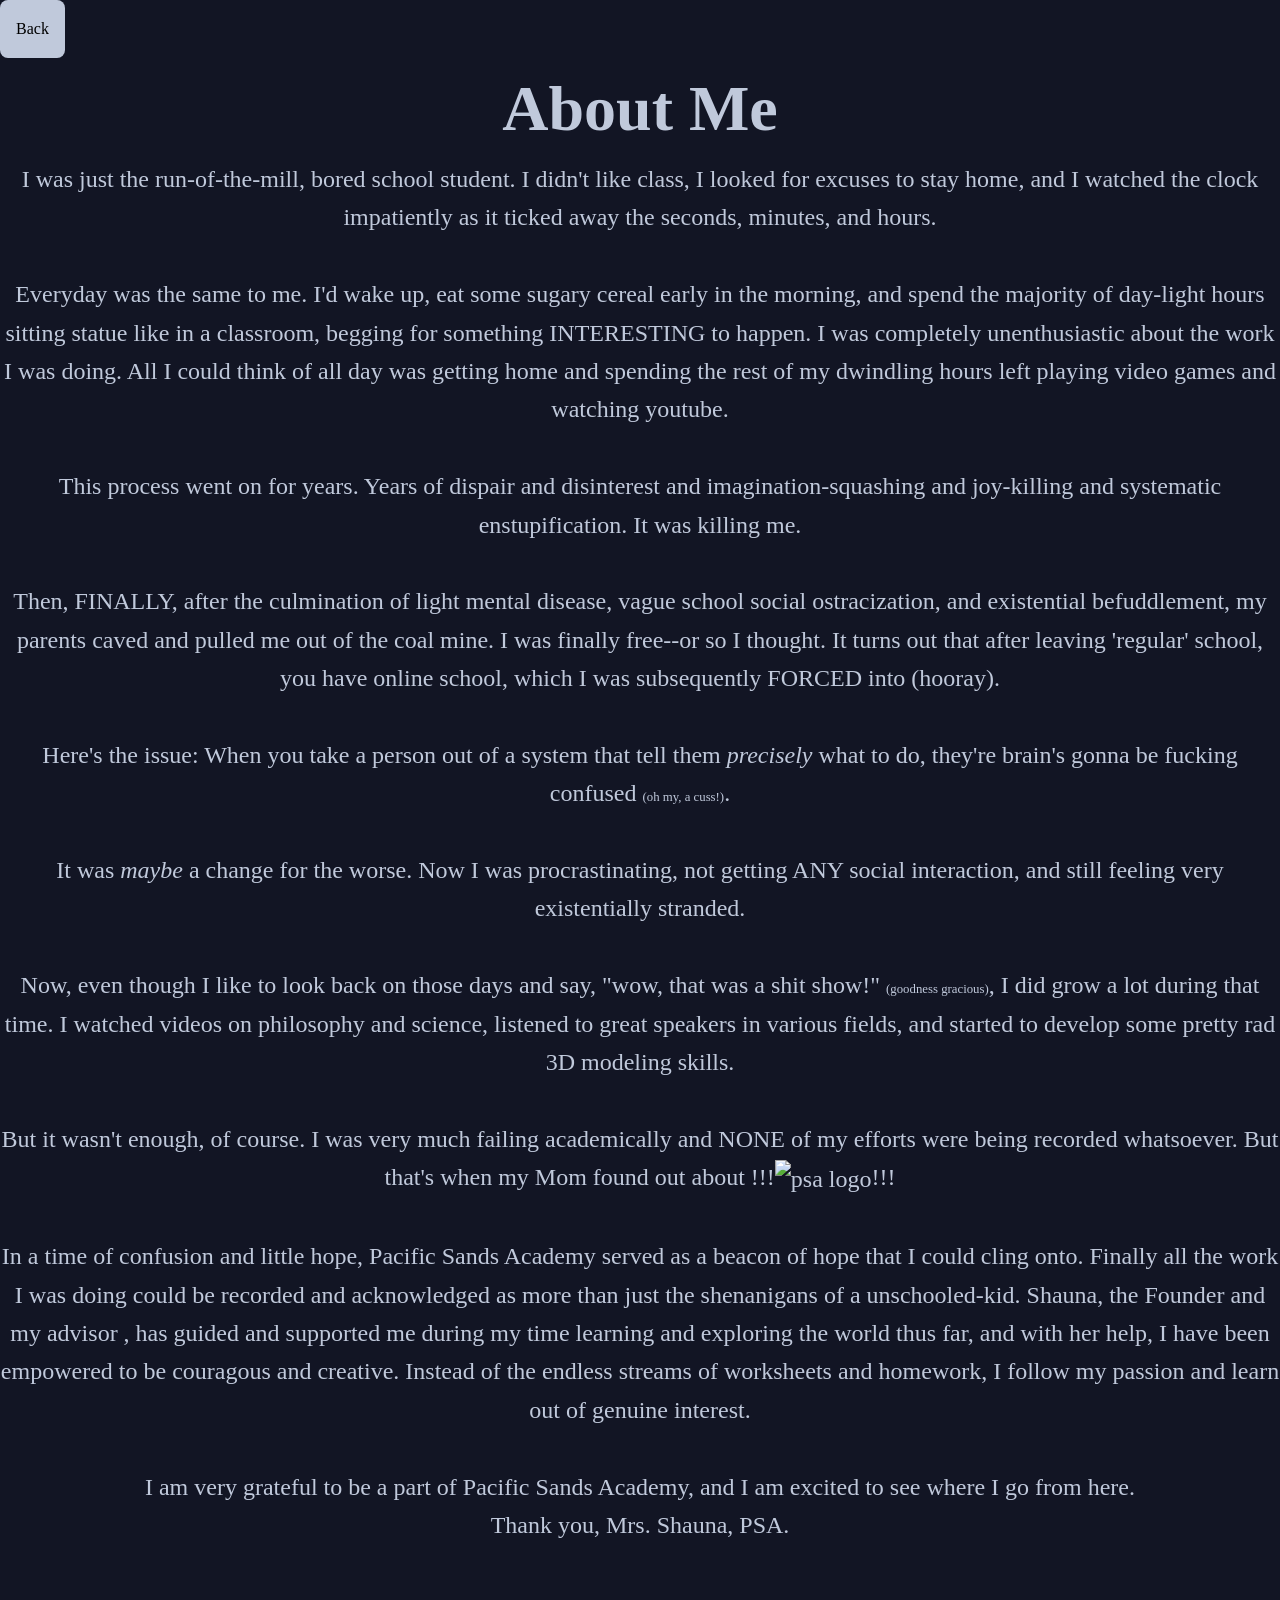
==== about-me.html @ cc7ecf6f "Add files via upload added my portfolio website files" ====
<!DOCTYPE html>
<html lang="en">
<head>
    <meta charset="UTF-8">
    <meta name="viewport" content="width=device-width, initial-scale=1.0">
    <title>About Me</title>
</head>
<body>
    <link rel="stylesheet" href="the CSS.css">
    <a href="index.html" class="button" target="_self">Back</a>
    <h1>About Me</h1>
    <p>I was just the run-of-the-mill, bored school student. I didn't like class, I looked for excuses to stay home, 
    and I watched the clock impatiently as it ticked away the seconds, minutes, and hours.
    <br>
    <br>
    Everyday was the same to me. I'd wake up, eat some sugary cereal early in the morning, and spend the majority of day-light hours sitting
    statue like in a classroom, begging for something INTERESTING to happen. I was completely unenthusiastic about the work I was doing.
    All I could think of all day was getting home and spending the rest of my dwindling hours left playing video games and watching youtube.
    <br>
    <br>
    This process went on for years. Years of dispair and disinterest and imagination-squashing and joy-killing and systematic enstupification.
    It was killing me.
    <br>
    <br>
    Then, FINALLY, after the culmination of light mental disease, vague school social ostracization, and existential befuddlement, my parents
    caved and pulled me out of the coal mine. I was finally free--or so I thought. It turns out that after leaving 'regular' school, you have
    online school, which I was subsequently FORCED into (hooray). 
    <br>
    <br>
    Here's the issue: When you take a person out of a system that tell them <em>precisely</em> what to do, they're brain's gonna be fucking 
    confused <span class="s-p">(oh my, a cuss!)</span>.
    <br>
    <br>
    It was <em >maybe</em> a change for the worse. Now I was procrastinating, not getting ANY social interaction, and still feeling very existentially
    stranded. 
    <br>
    <br>
    Now, even though I like to look back on those days and say, "wow, that was a shit show!" <span class="s-p">(goodness gracious)</span>, I did grow
    a lot during that time. I watched videos on philosophy and science, listened to great speakers in various fields, and started to develop some 
    pretty rad 3D modeling skills.
    <br>
    <br>
    But it wasn't enough, of course. I was very much failing academically and NONE of my efforts were being recorded whatsoever. But that's when my 
    Mom found out about !!!<img src="images/PSA-logo.png" alt="psa logo" style="display:inline; height:1.8em; vertical-align:middle;">!!!
    <br>
    <br>
    In a time of confusion and little hope, Pacific Sands Academy served as a beacon of hope that I could cling onto. Finally all the work
    I was doing could be recorded and acknowledged as more than just the shenanigans of a unschooled-kid. Shauna, the Founder and my advisor
    , has guided and supported me during my time learning and exploring the world thus far, and with her help, I have been empowered
    to be couragous and creative. Instead of the endless streams of worksheets and homework, I follow my passion and learn out of genuine 
    interest.
    <br>
    <br>
    I am very grateful to be a part of Pacific Sands Academy, and I am excited to see where I go from here.
    <br>
    <span style="display:flex; align-items:center; justify-content: center;">Thank you, Mrs. Shauna, PSA.</span>
</p>
</body>
</html>
---- the CSS.css ----
* {
margin: 0;
padding: 0;
box-sizing: border-box;
}
:root{
    /*
BLACK RUSSIAN: HEX: #121524 
CELLO: HEX: #384C65 
WEDGEWOOD: HEX: #485F88 
ECHO BLUE: HEX: #9DACCC 
LINK WATER: HEX: #C0C9DB
*/
--black-russian: #121524;
--cello: #384C65;
--wedgewood: #485F88;
--echo-blue: #9DACCC;
--link-water: #C0C9DB;
}
h1 {
font-size: 4em;
text-align: center;
}
body {
background-color: var(--black-russian);
height: 1000vh;
font-family: 'Times New Roman', Times, serif;
line-height: 1.6;
color: var(--link-water);
text-decoration-color: #0066cc;

/* background-image: url('Images/The_Gyoza_Fairy.png');
background-repeat: no-repeat;
background-position: center;
background-size: 50% 50%; */
}
#particle-canvas{
    display: block;
    margin: 0 auto;
    outline: 5px solid rgb(247, 92, 92);
}

#blender-stuff {
    display: flex;
    align-items: right; /* vertically aligns text with image */
    flex-direction: row-reverse;
    gap: 20px; /* space between them */
    font-size: 2em;
    padding-left: 100px;
}
#sculpture-stuff {
    display: flex;
    align-items: left; /* vertically aligns text with image */
    flex-direction: row;
    gap: 20px; /* space between them */
    font-size: 2em;
    padding-right: 100px;
}
#drawing-stuff {
    display: flex;
    align-items: left; /* vertically aligns text with image */
    flex-direction: row-reverse;
    gap: 20px; /* space between them */
    font-size: 2em;
    padding-left: 100px;
}
#photography-stuff{
    display: flex;
    align-items: left; /* vertically aligns text with image */
    flex-direction: row;
    gap: 20px; /* space between them */
    font-size: 2em;
    padding-right: 100px;
}
#pixel-stuff{
    display: flex;
    align-items: left; /* vertically aligns text with image */
    flex-direction: row-reverse;
    gap: 20px; /* space between them */
    font-size: 2em;
    padding-right: 100px;
}
#cooking-stuff{
    display: flex;
    align-items: left; /* vertically aligns text with image */
    flex-direction: row;
    gap: 20px; /* space between them */
    font-size: 2em;
    padding-right: 100px;
}

.button { /*POI 1*/
    display: inline-block;
    background-color: var(--link-water);
    color: #000000;
    padding: 1rem;
    border-radius: 0.5rem;
    font-weight: black;
}
.button:hover {
    background-color: var(--echo-blue);
    color: #000000;
    transition: 0.3s ease-in-out;
    transform: scale(1.1);
    outline: var(--cello) solid 5px;
}
ul {
    display: flex;
    justify-content: center;
    flex-direction: row;
    list-style-type: none;
    gap: 120px;
    padding: 100px;
    /* padding-left: 100px; */
}
.container{
    padding: 100px;
}
img {
    display: block;
}

.focus-frame img{
    padding: 0;
    border: none;
    background: none;
    display: inline-block;
    transition: 1s ease;
    transform-origin: center;
}
/* .focus-frame:hover img {
    outline: var(--echo-blue) solid 5px;
    transform: scale(1.5);
    transition: 0.3s ease-in-out;
} */
.focus-frame.left-container:hover img {
    /* transition: 1s ease-in-out; */
    outline: var(--echo-blue) groove 5px;
    transform: scale(1.5) translateX(-80%)
}

.focus-frame.right-container:hover img {
    outline: var(--echo-blue) groove 5px;
    transform: scale(1.5) translateX(80%);
    /* transition: 1s ease-in-out; */
}
p {
margin-bottom: 1em;
text-align: center;
font-size: 1.5rem;
}
.s-p {
font-size: .8rem;
}
#IT_p_gallery {
display: flex;
justify-content: center;
align-content: center;
flex-wrap: wrap;
flex-shrink: 10;
flex-grow: 10;
outline: 5px solid rgb(0, 0, 0);
}
#introduction{
    
    text-align: center;
    text-wrap-mode: wrap;
    outline: 3px solid black;
}
a {
color: #0066cc;
text-decoration: none;
}

a:hover {
text-decoration: underline;
}
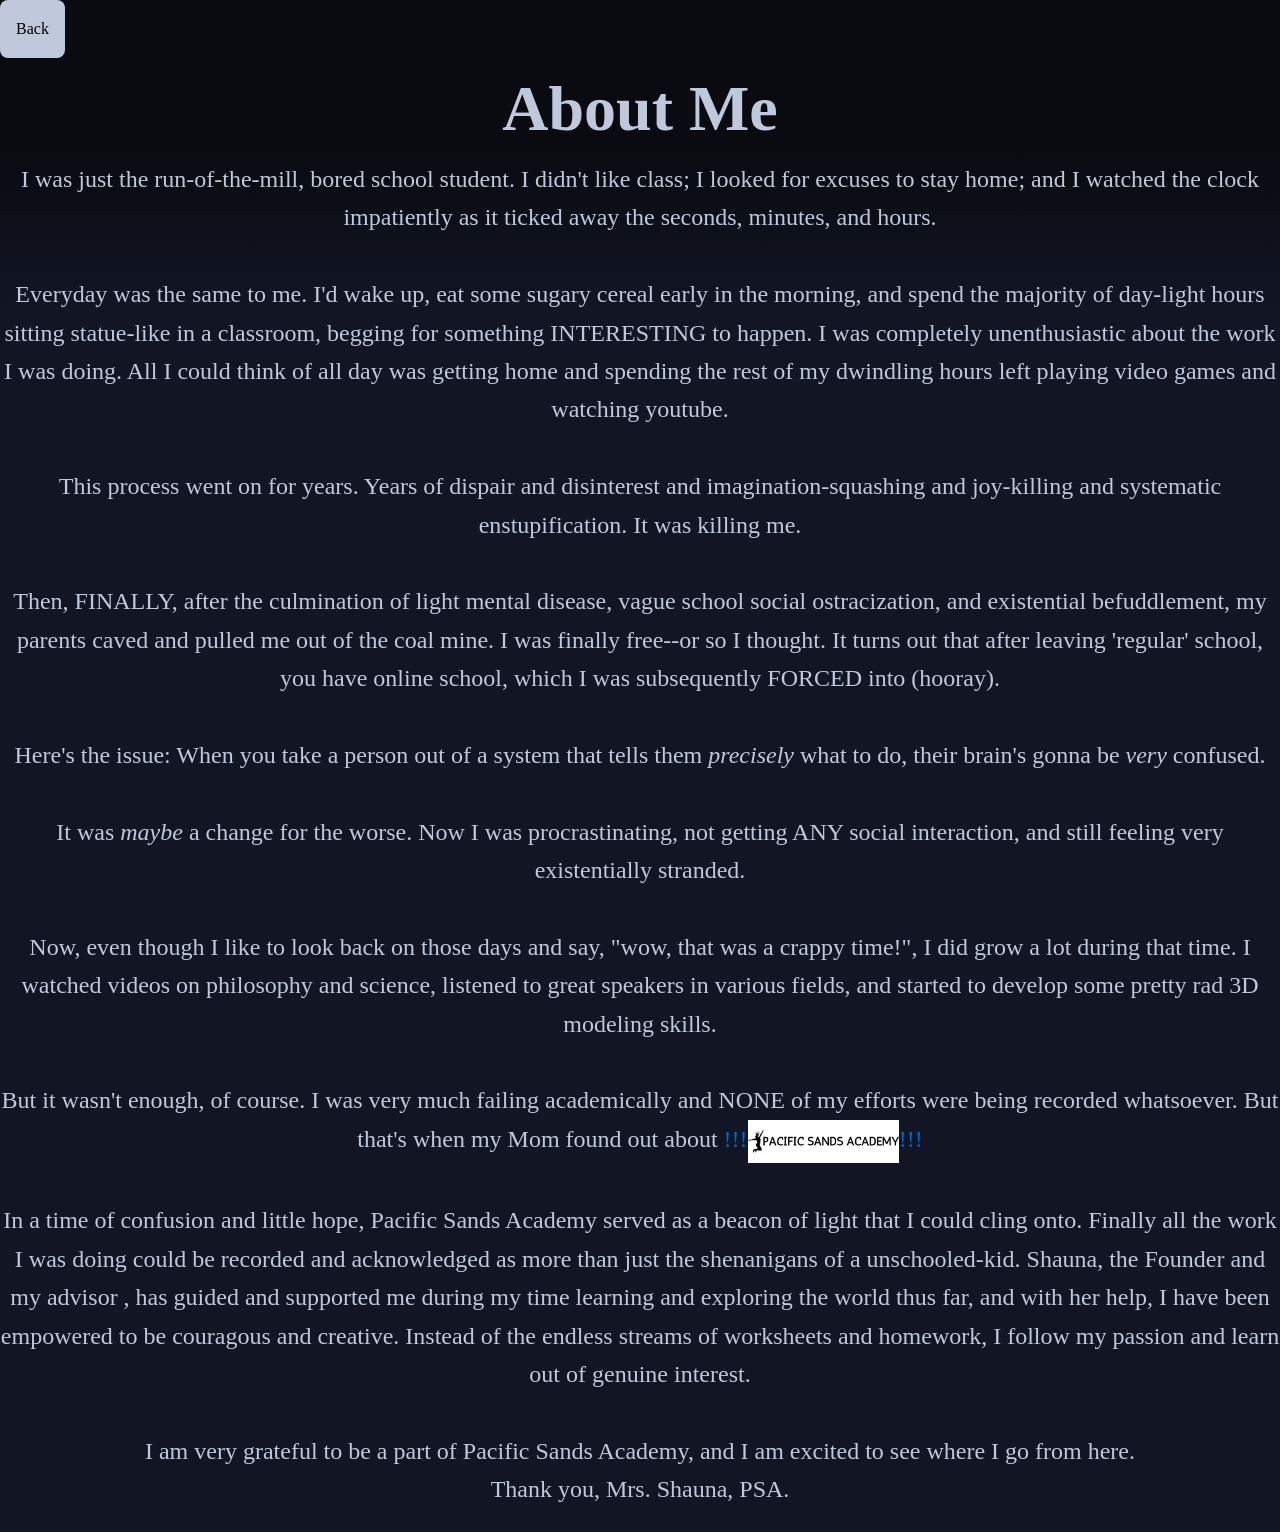
==== commit 662a815e: "update update" ====
--- a/about-me.html
+++ b/about-me.html
@@ -9,12 +9,12 @@
     <link rel="stylesheet" href="the CSS.css">
     <a href="index.html" class="button" target="_self">Back</a>
     <h1>About Me</h1>
-    <p>I was just the run-of-the-mill, bored school student. I didn't like class, I looked for excuses to stay home, 
+    <p>I was just the run-of-the-mill, bored school student. I didn't like class; I looked for excuses to stay home; 
     and I watched the clock impatiently as it ticked away the seconds, minutes, and hours.
     <br>
     <br>
     Everyday was the same to me. I'd wake up, eat some sugary cereal early in the morning, and spend the majority of day-light hours sitting
-    statue like in a classroom, begging for something INTERESTING to happen. I was completely unenthusiastic about the work I was doing.
+    statue-like in a classroom, begging for something INTERESTING to happen. I was completely unenthusiastic about the work I was doing.
     All I could think of all day was getting home and spending the rest of my dwindling hours left playing video games and watching youtube.
     <br>
     <br>
@@ -27,24 +27,24 @@
     online school, which I was subsequently FORCED into (hooray). 
     <br>
     <br>
-    Here's the issue: When you take a person out of a system that tell them <em>precisely</em> what to do, they're brain's gonna be fucking 
-    confused <span class="s-p">(oh my, a cuss!)</span>.
+    Here's the issue: When you take a person out of a system that tells them <em>precisely</em> what to do, their brain's gonna be <em>very</em> 
+    confused.
     <br>
     <br>
     It was <em >maybe</em> a change for the worse. Now I was procrastinating, not getting ANY social interaction, and still feeling very existentially
     stranded. 
     <br>
     <br>
-    Now, even though I like to look back on those days and say, "wow, that was a shit show!" <span class="s-p">(goodness gracious)</span>, I did grow
+    Now, even though I like to look back on those days and say, "wow, that was a crappy time!", I did grow
     a lot during that time. I watched videos on philosophy and science, listened to great speakers in various fields, and started to develop some 
     pretty rad 3D modeling skills.
     <br>
     <br>
     But it wasn't enough, of course. I was very much failing academically and NONE of my efforts were being recorded whatsoever. But that's when my 
-    Mom found out about !!!<img src="images/PSA-logo.png" alt="psa logo" style="display:inline; height:1.8em; vertical-align:middle;">!!!
+    Mom found out about <a href="https://pacificsandsacademy.com/" target="_blank">!!!<img src="images/PSA-logo.png" alt="psa logo" style="display:inline; height:1.8em; vertical-align:middle;">!!!</a>
     <br>
     <br>
-    In a time of confusion and little hope, Pacific Sands Academy served as a beacon of hope that I could cling onto. Finally all the work
+    In a time of confusion and little hope, Pacific Sands Academy served as a beacon of light that I could cling onto. Finally all the work
     I was doing could be recorded and acknowledged as more than just the shenanigans of a unschooled-kid. Shauna, the Founder and my advisor
     , has guided and supported me during my time learning and exploring the world thus far, and with her help, I have been empowered
     to be couragous and creative. Instead of the endless streams of worksheets and homework, I follow my passion and learn out of genuine 
--- a/the CSS.css
+++ b/the CSS.css
@@ -22,8 +22,14 @@
 text-align: center;
 }
 body {
-background-color: var(--black-russian);
-height: 1000vh;
+/* background-color: var(--black-russian); */
+/* background: linear-gradient(var(--black-russian), var(--link-water)); */
+ /* background: linear-gradient(to right, orange, #ec38bc, #7303c0, cyan);   */
+/* border: 5px solid transparent;
+border-image: linear-gradient(to bottom, #22c1c3, #fdbb2d);
+border-image-slice: 1;height: 1000vh; */
+background: linear-gradient(to bottom, #090b11 10%, var(--black-russian) 20%);
+
 font-family: 'Times New Roman', Times, serif;
 line-height: 1.6;
 color: var(--link-water);
@@ -115,6 +121,7 @@
 }
 .container{
     padding: 100px;
+    /* background: radial-gradient(circle, transparent, var(--cello)); */
 }
 img {
     display: block;
@@ -148,7 +155,13 @@
 margin-bottom: 1em;
 text-align: center;
 font-size: 1.5rem;
-}
+
+/* background-image: radial-gradient(circle, var(--echo-blue), var(--wedgewood));
+-webkit-background-clip: text;
+background-clip: text;
+color: transparent; */
+}
+
 .s-p {
 font-size: .8rem;
 }
@@ -165,7 +178,6 @@
     
     text-align: center;
     text-wrap-mode: wrap;
-    outline: 3px solid black;
 }
 a {
 color: #0066cc;
@@ -175,3 +187,22 @@
 a:hover {
 text-decoration: underline;
 }
+.overflow-text{
+    width: 300px;
+    height: 500px;
+    word-wrap: break-word;
+    overflow: hidden;
+    background-color: var(--wedgewood);
+    border-radius: 8px;
+    color: var(--black-russian);
+        
+    transition: 1s ease;
+    transform-origin: center;
+}
+.overflow-text:hover{
+    overflow: auto;
+    background-color: var(--echo-blue);
+    scrollbar-width: none;
+
+    outline: var(--cello) groove 5px;
+}
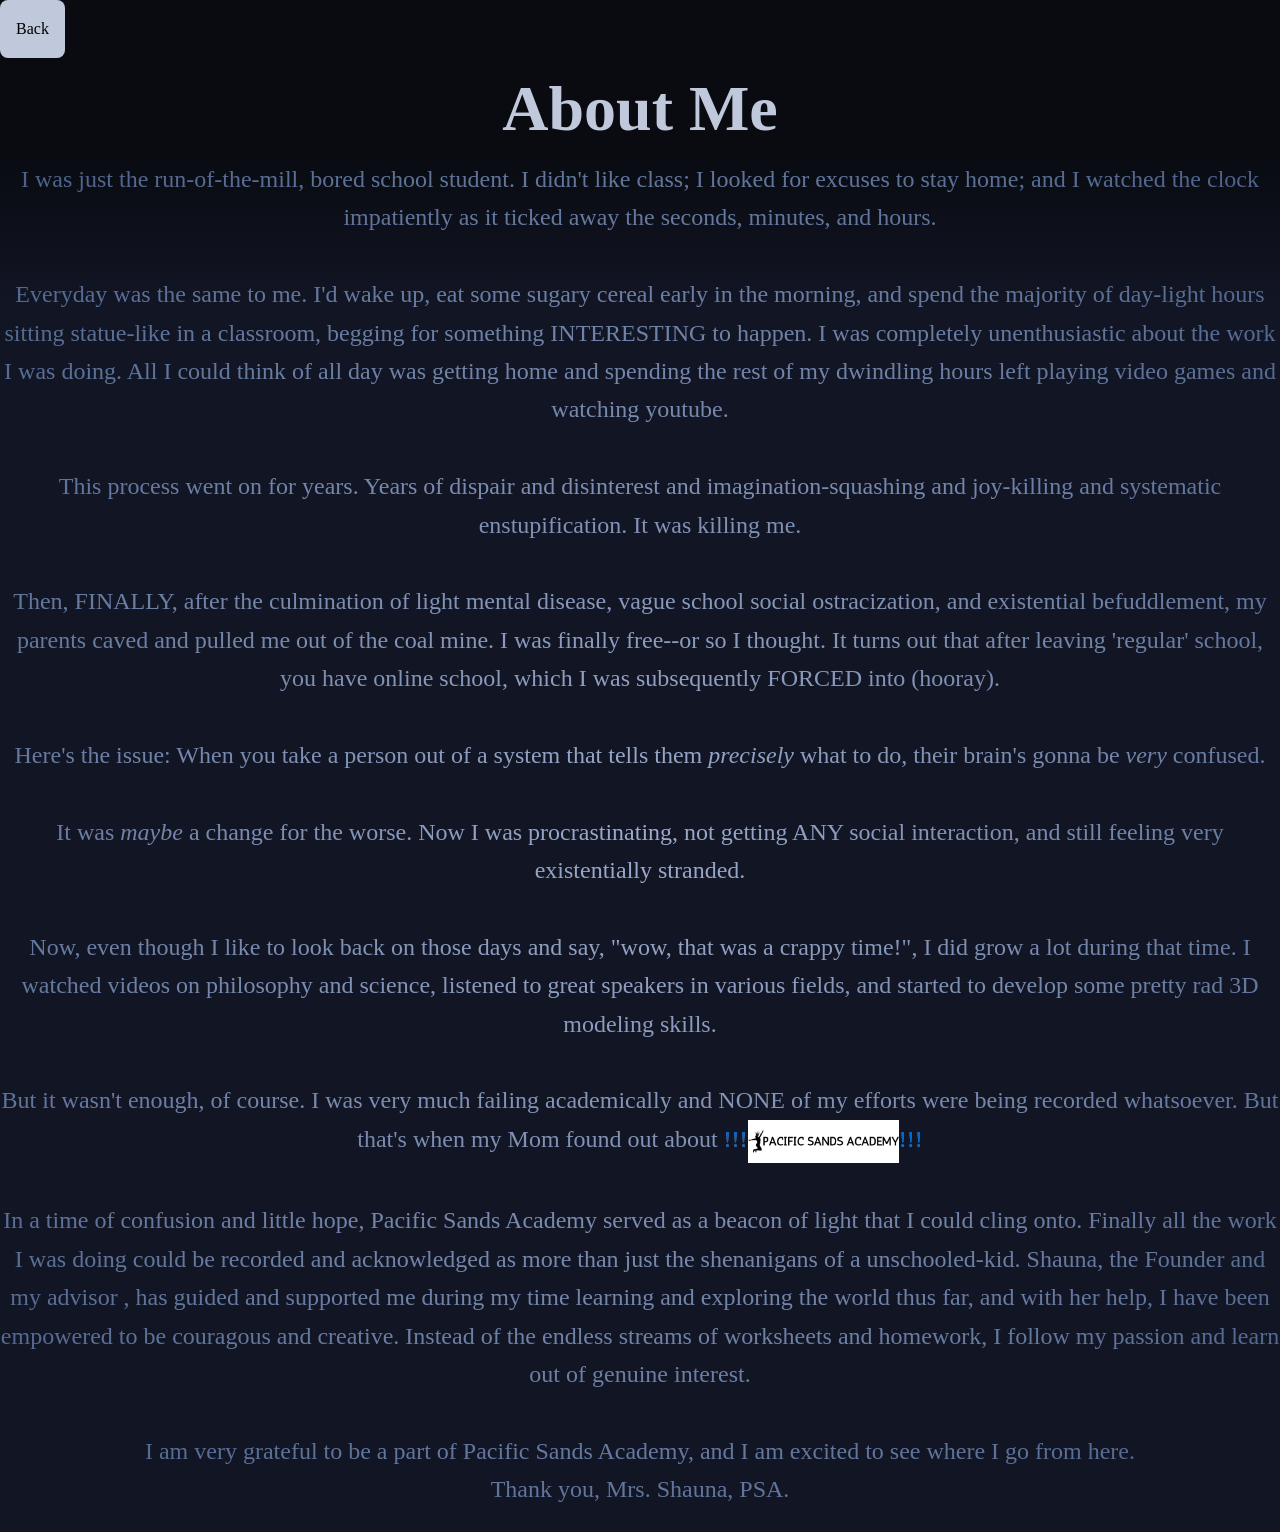
==== commit 9a942d9e: "updated it updated it again, woohoo" ====
--- a/about-me.html
+++ b/about-me.html
@@ -9,7 +9,7 @@
     <link rel="stylesheet" href="the CSS.css">
     <a href="index.html" class="button" target="_self">Back</a>
     <h1>About Me</h1>
-    <p>I was just the run-of-the-mill, bored school student. I didn't like class; I looked for excuses to stay home; 
+    <p class="shiny-p">I was just the run-of-the-mill, bored school student. I didn't like class; I looked for excuses to stay home; 
     and I watched the clock impatiently as it ticked away the seconds, minutes, and hours.
     <br>
     <br>
--- a/the CSS.css
+++ b/the CSS.css
@@ -155,11 +155,12 @@
 margin-bottom: 1em;
 text-align: center;
 font-size: 1.5rem;
-
-/* background-image: radial-gradient(circle, var(--echo-blue), var(--wedgewood));
+}
+.shiny-p {
+background-image: radial-gradient(circle, var(--echo-blue), var(--wedgewood));
 -webkit-background-clip: text;
 background-clip: text;
-color: transparent; */
+color: transparent;
 }
 
 .s-p {
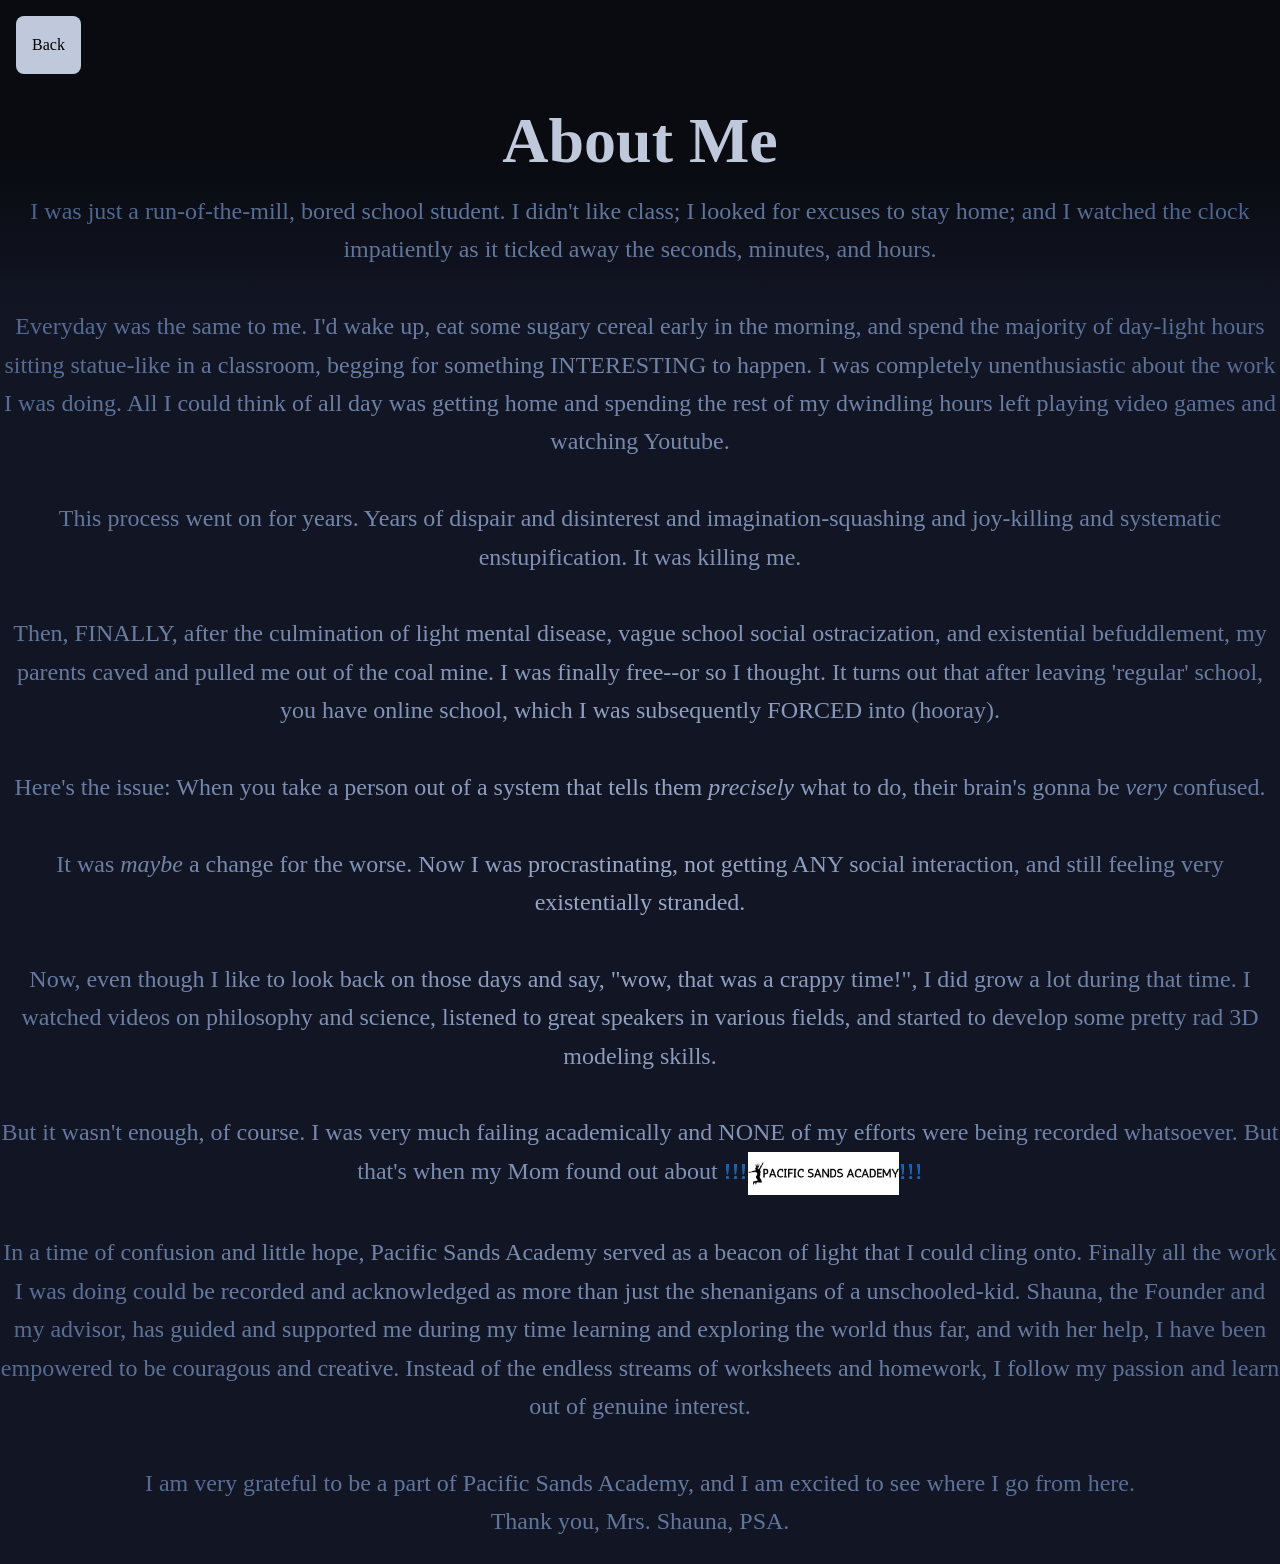
==== commit 3dc2291f: "Particles added I added particles and removed some stuff." ====
--- a/about-me.html
+++ b/about-me.html
@@ -9,13 +9,13 @@
     <link rel="stylesheet" href="the CSS.css">
     <a href="index.html" class="button" target="_self">Back</a>
     <h1>About Me</h1>
-    <p class="shiny-p">I was just the run-of-the-mill, bored school student. I didn't like class; I looked for excuses to stay home; 
+    <p class="shiny-p">I was just a run-of-the-mill, bored school student. I didn't like class; I looked for excuses to stay home; 
     and I watched the clock impatiently as it ticked away the seconds, minutes, and hours.
     <br>
     <br>
     Everyday was the same to me. I'd wake up, eat some sugary cereal early in the morning, and spend the majority of day-light hours sitting
     statue-like in a classroom, begging for something INTERESTING to happen. I was completely unenthusiastic about the work I was doing.
-    All I could think of all day was getting home and spending the rest of my dwindling hours left playing video games and watching youtube.
+    All I could think of all day was getting home and spending the rest of my dwindling hours left playing video games and watching Youtube.
     <br>
     <br>
     This process went on for years. Years of dispair and disinterest and imagination-squashing and joy-killing and systematic enstupification.
@@ -45,8 +45,7 @@
     <br>
     <br>
     In a time of confusion and little hope, Pacific Sands Academy served as a beacon of light that I could cling onto. Finally all the work
-    I was doing could be recorded and acknowledged as more than just the shenanigans of a unschooled-kid. Shauna, the Founder and my advisor
-    , has guided and supported me during my time learning and exploring the world thus far, and with her help, I have been empowered
+    I was doing could be recorded and acknowledged as more than just the shenanigans of a unschooled-kid. Shauna, the Founder and my advisor, has guided and supported me during my time learning and exploring the world thus far, and with her help, I have been empowered
     to be couragous and creative. Instead of the endless streams of worksheets and homework, I follow my passion and learn out of genuine 
     interest.
     <br>
--- a/the CSS.css
+++ b/the CSS.css
@@ -40,11 +40,11 @@
 background-position: center;
 background-size: 50% 50%; */
 }
-#particle-canvas{
+/* #particle-canvas{
     display: block;
     margin: 0 auto;
     outline: 5px solid rgb(247, 92, 92);
-}
+} */
 
 #blender-stuff {
     display: flex;
@@ -95,18 +95,35 @@
     padding-right: 100px;
 }
 
+.hero-canvas {
+    position: absolute;
+    inset: 0;                     /* shorthand: top/right/bottom/left = 0 */
+    width: 100%;
+    height: 100%;
+    z-index: 0;
+    display: block;
+
+    /* outline: #f81010 solid 5px; */
+}
+#heroCanvasContainer {
+    position: none;
+
+    width: 100%;
+    height: 80vh;
+}
 .button { /*POI 1*/
     display: inline-block;
     background-color: var(--link-water);
     color: #000000;
     padding: 1rem;
+    margin: 1rem;
     border-radius: 0.5rem;
     font-weight: black;
+    transition: 0.3s ease-in-out 0.1s;
 }
 .button:hover {
     background-color: var(--echo-blue);
     color: #000000;
-    transition: 0.3s ease-in-out;
     transform: scale(1.1);
     outline: var(--cello) solid 5px;
 }
